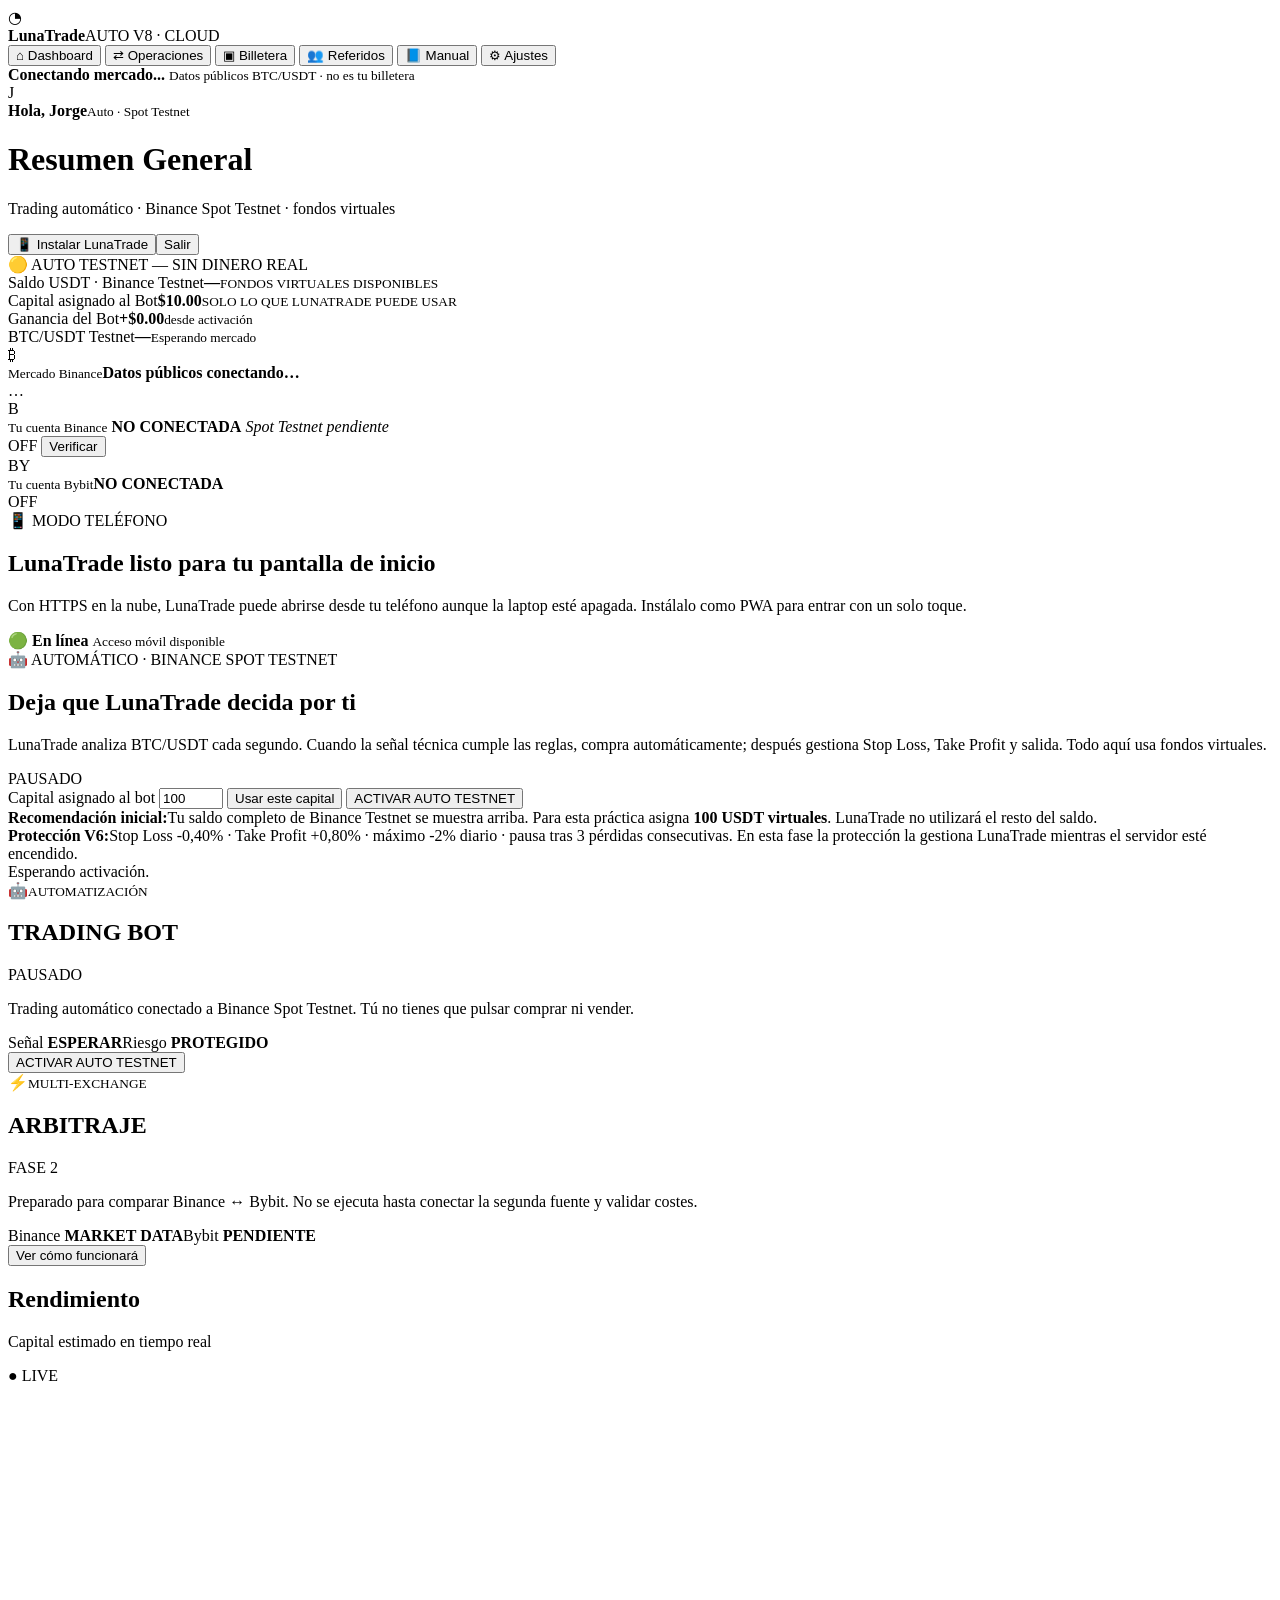
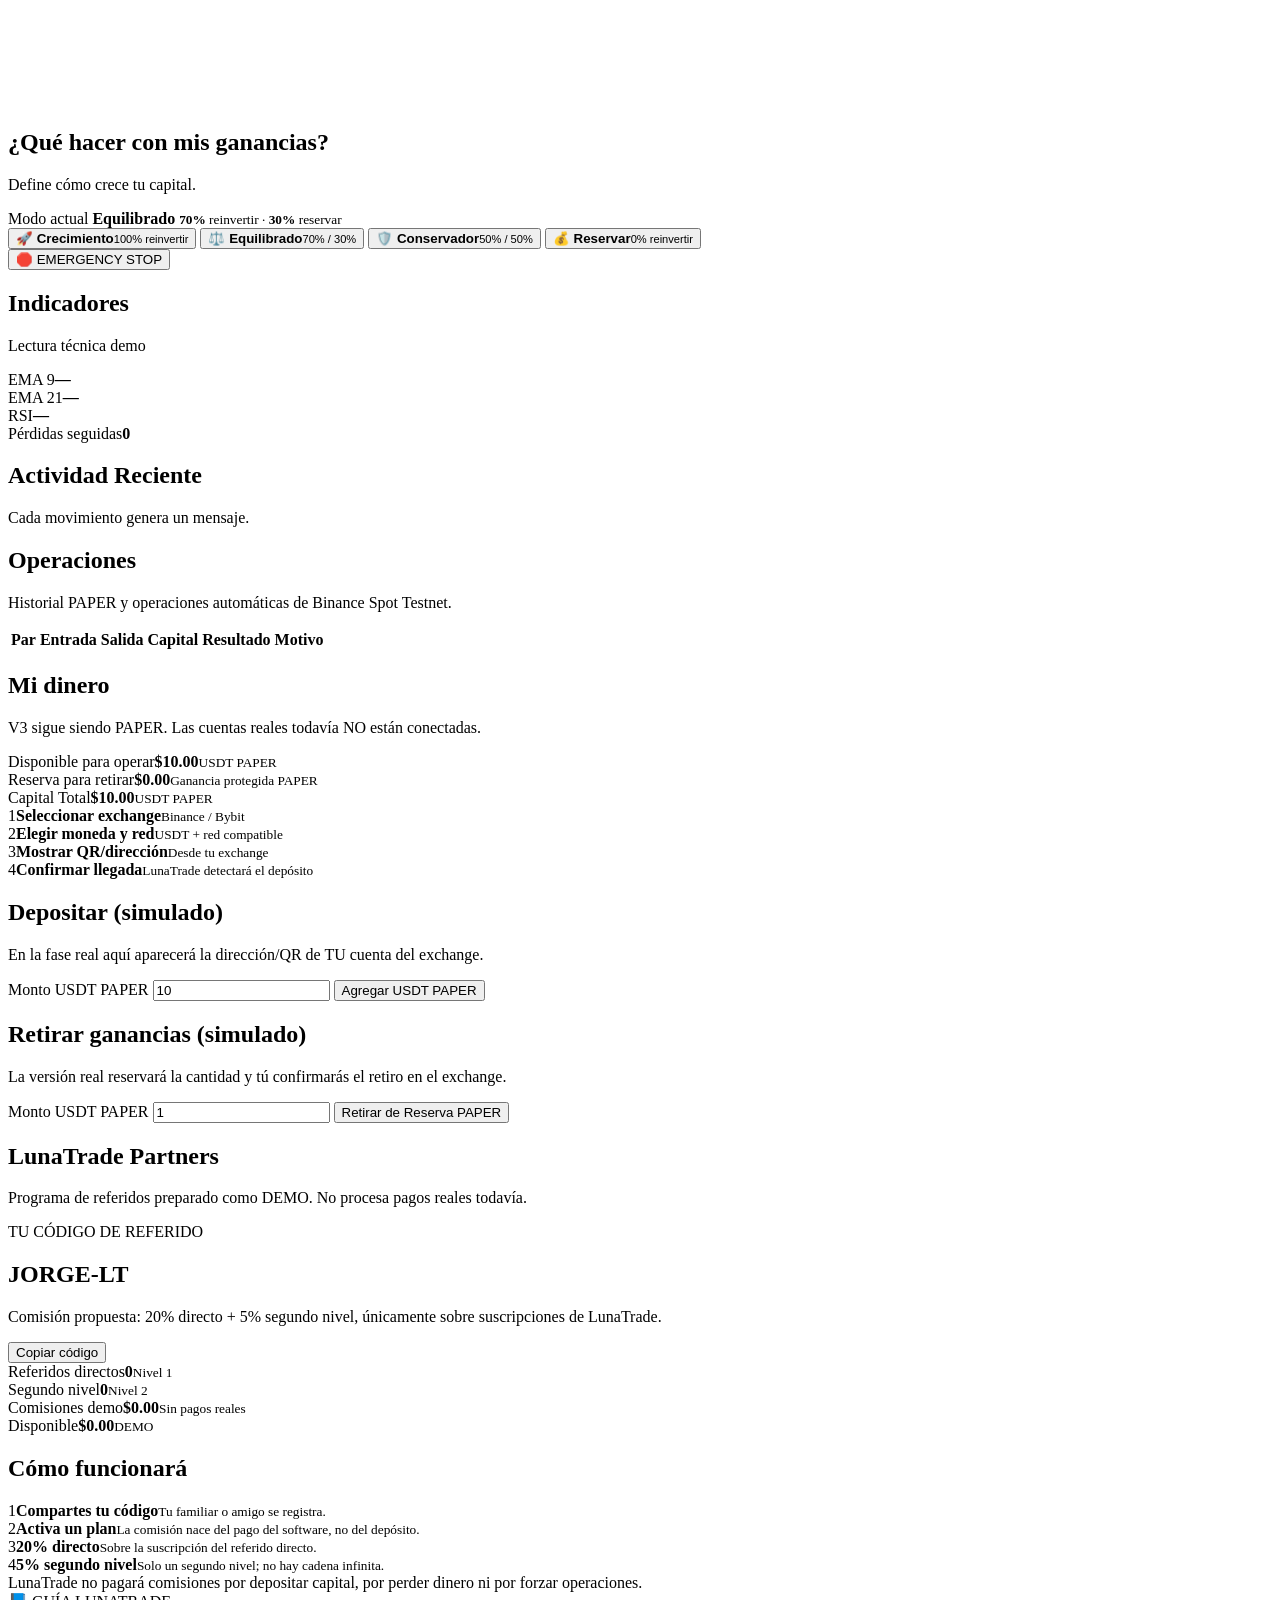
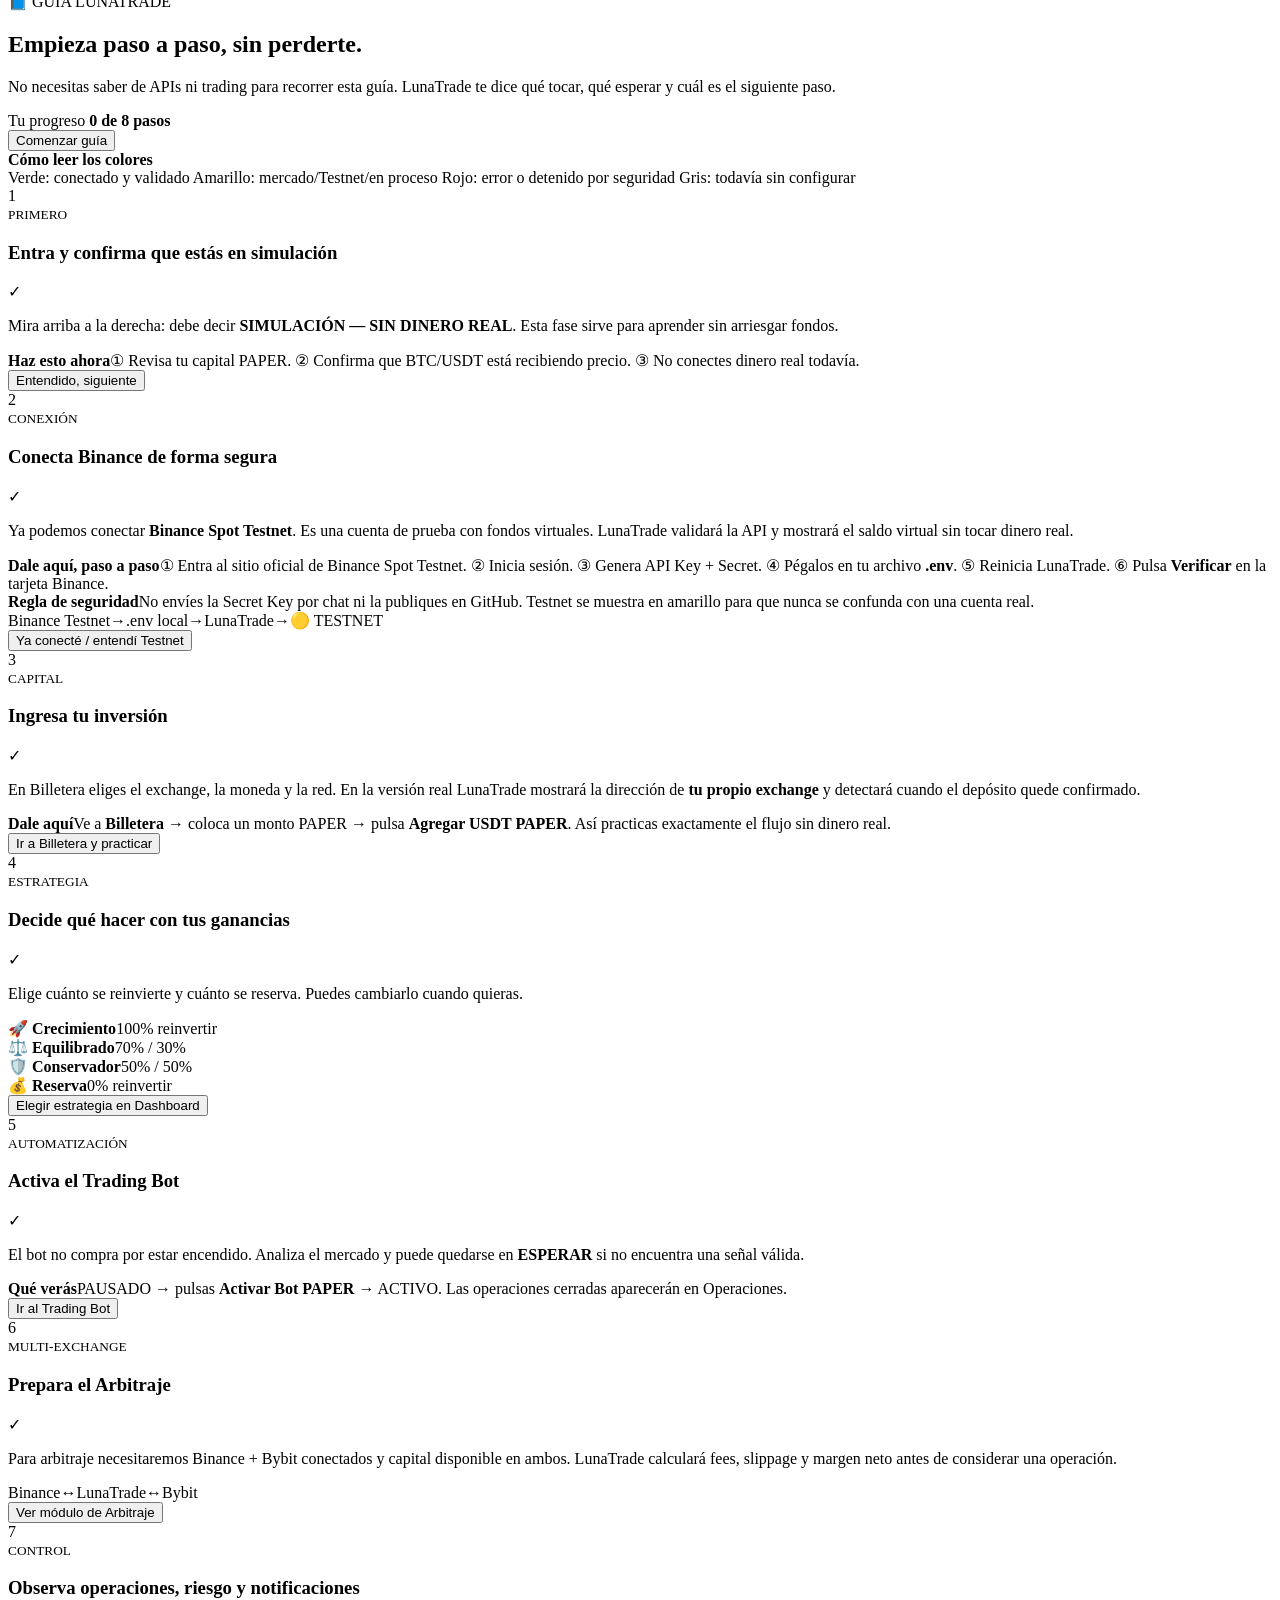
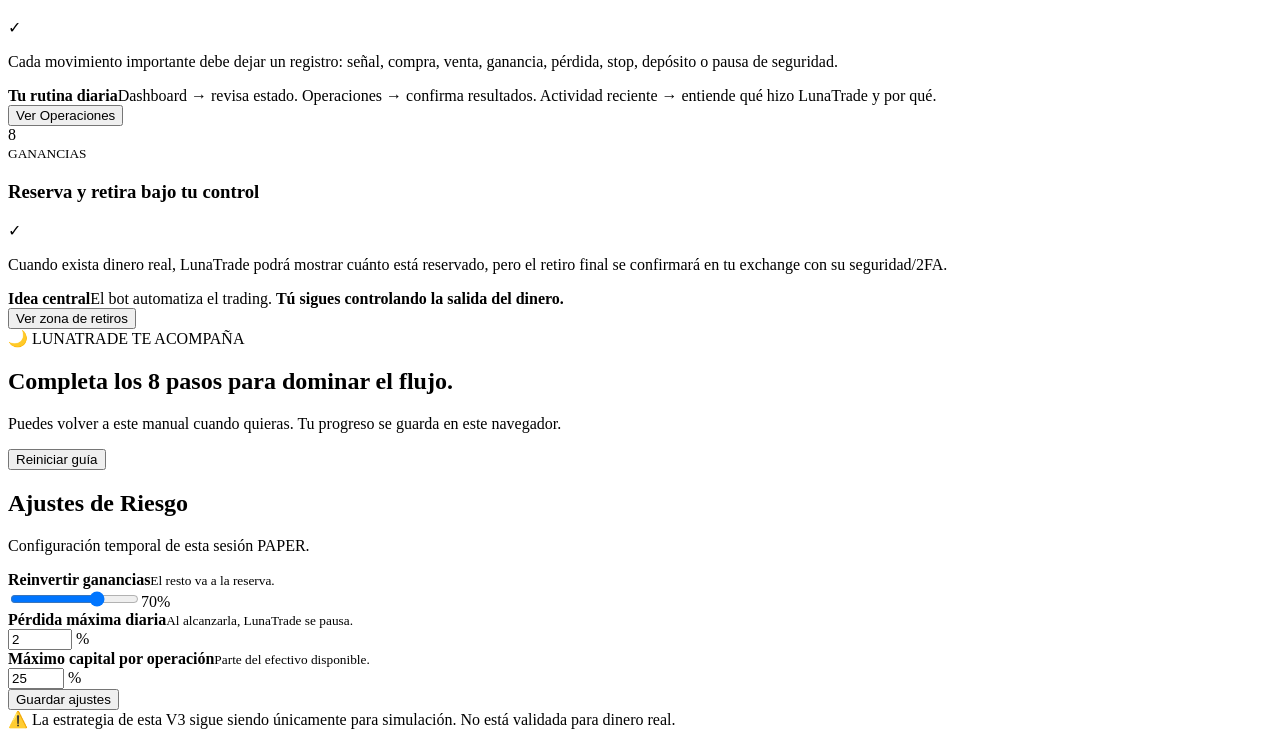
==== app/static/index.html @ a1a9998f "LunaTrade V8 Cloud Testnet" ====
<!DOCTYPE html>
<html lang="es">
<head>
  <meta charset="UTF-8" />
  <meta name="viewport" content="width=device-width, initial-scale=1.0" />
  <title>LunaTrade V8 — Cloud Auto Testnet</title>
  <meta name="theme-color" content="#0b1020" />
  <meta name="apple-mobile-web-app-capable" content="yes" />
  <meta name="apple-mobile-web-app-status-bar-style" content="black-translucent" />
  <meta name="apple-mobile-web-app-title" content="LunaTrade" />
  <link rel="manifest" href="/manifest.webmanifest" />
  <link rel="apple-touch-icon" href="/static/icons/icon-192.png" />
  <link rel="icon" type="image/png" sizes="192x192" href="/static/icons/icon-192.png" />
  <link rel="stylesheet" href="/static/styles.css?v=8.0" />
</head>
<body>
  <div class="login-overlay" id="loginOverlay" hidden>
    <div class="login-card">
      <div class="login-moon">◔</div>
      <h1>LunaTrade</h1>
      <p>Acceso privado al panel de Testnet.</p>
      <form id="loginForm">
        <label>Contraseña
          <input id="loginPassword" type="password" autocomplete="current-password" placeholder="Tu contraseña LunaTrade" required />
        </label>
        <button class="primary-btn" type="submit">Entrar</button>
      </form>
      <small id="loginMessage">Tus claves de Binance nunca se guardan en el teléfono.</small>
    </div>
  </div>
  <div class="app-shell" id="appShell">
    <aside class="sidebar">
      <div class="brand">
        <div class="moon">◔</div>
        <div><strong>LunaTrade</strong><span>AUTO V8 · CLOUD</span></div>
      </div>

      <nav>
        <button class="nav-item active" data-section="dashboard">⌂ <span>Dashboard</span></button>
        <button class="nav-item" data-section="operations">⇄ <span>Operaciones</span></button>
        <button class="nav-item" data-section="wallet">▣ <span>Billetera</span></button>
        <button class="nav-item" data-section="partners">👥 <span>Referidos</span></button>
        <button class="nav-item" data-section="manual">📘 <span>Manual</span></button>
        <button class="nav-item" data-section="settings">⚙ <span>Ajustes</span></button>
      </nav>

      <div class="status-card market-data-card">
        <div class="status-dot" id="marketDot"></div>
        <div>
          <b id="marketStatus">Conectando mercado...</b>
          <small>Datos públicos BTC/USDT · no es tu billetera</small>
        </div>
      </div>

      <div class="user-box">
        <div class="avatar">J</div>
        <div><b>Hola, Jorge</b><small>Auto · Spot Testnet</small></div>
      </div>
    </aside>

    <main class="main-content">
      <header class="topbar">
        <div>
          <h1>Resumen General</h1>
          <p>Trading automático · Binance Spot Testnet · fondos virtuales</p>
        </div>
        <div class="topbar-actions">
          <button class="install-app-btn" id="installAppBtn" type="button">📱 Instalar LunaTrade</button><button class="logout-btn" id="logoutBtn" type="button">Salir</button>
          <div class="mode-pill">🟡 AUTO TESTNET — SIN DINERO REAL</div>
        </div>
      </header>

      <section id="dashboard" class="section active-section">
        <div class="cards four">
          <article class="metric-card blue"><span>Saldo USDT · Binance Testnet</span><strong id="totalTestnetCapital">—</strong><small>FONDOS VIRTUALES DISPONIBLES</small></article>
          <article class="metric-card"><span>Capital asignado al Bot</span><strong id="equity">$10.00</strong><small>SOLO LO QUE LUNATRADE PUEDE USAR</small></article>
          <article class="metric-card green"><span>Ganancia del Bot</span><strong id="profit">+$0.00</strong><small id="profitPct">desde activación</small></article>
          <article class="metric-card"><span>BTC/USDT Testnet</span><strong id="btcPrice">—</strong><small id="signal">Esperando mercado</small></article>
        </div>

        <div class="connection-strip">
          <article class="exchange-connection public-feed">
            <div class="exchange-logo">₿</div>
            <div><small>Mercado Binance</small><b id="marketFeedLabel">Datos públicos conectando…</b></div>
            <span class="connection-badge" id="marketFeedBadge">…</span>
          </article>
          <article class="exchange-connection disconnected" id="binanceTestnetCard">
            <div class="exchange-logo">B</div>
            <div>
              <small>Tu cuenta Binance</small>
              <b id="binanceTestnetLabel">NO CONECTADA</b>
              <em id="binanceTestnetBalance">Spot Testnet pendiente</em>
            </div>
            <div class="exchange-actions">
              <span class="connection-badge off" id="binanceTestnetBadge">OFF</span>
              <button class="mini-connect-btn" id="checkBinanceTestnet">Verificar</button>
            </div>
          </article>
          <article class="exchange-connection disconnected">
            <div class="exchange-logo">BY</div>
            <div><small>Tu cuenta Bybit</small><b>NO CONECTADA</b></div>
            <span class="connection-badge off">OFF</span>
          </article>
        </div>

        <article class="panel mobile-ready-panel" id="mobileReadyPanel">
          <div class="mobile-ready-copy">
            <span class="eyebrow">📱 MODO TELÉFONO</span>
            <h2>LunaTrade listo para tu pantalla de inicio</h2>
            <p>Con HTTPS en la nube, LunaTrade puede abrirse desde tu teléfono aunque la laptop esté apagada. Instálalo como PWA para entrar con un solo toque.</p>
          </div>
          <div class="mobile-ready-status">
            <b id="networkStatus">🟢 En línea</b>
            <small id="installStatus">Acceso móvil disponible</small>
          </div>
        </article>

        <article class="panel testnet-test-panel">
          <div class="panel-head">
            <div>
              <span class="eyebrow">🤖 AUTOMÁTICO · BINANCE SPOT TESTNET</span>
              <h2>Deja que LunaTrade decida por ti</h2>
              <p>LunaTrade analiza BTC/USDT cada segundo. Cuando la señal técnica cumple las reglas, compra automáticamente; después gestiona Stop Loss, Take Profit y salida. Todo aquí usa fondos virtuales.</p>
            </div>
            <span class="connection-badge testnet" id="autoTestnetBadge">PAUSADO</span>
          </div>
          <div class="testnet-trade-row">
            <label>Capital asignado al bot
              <input id="testnetAssignedCapital" type="number" min="5" max="1000" step="1" value="100" />
            </label>
            <button class="secondary-btn" id="saveTestnetCapital">Usar este capital</button>
            <button class="primary-btn" id="toggleTestnetAuto">ACTIVAR AUTO TESTNET</button>
          </div>
          <div class="guided-box success"><b>Recomendación inicial:</b><span>Tu saldo completo de Binance Testnet se muestra arriba. Para esta práctica asigna <b>100 USDT virtuales</b>. LunaTrade no utilizará el resto del saldo.</span></div>
          <div class="guided-box warning"><b>Protección V6:</b><span>Stop Loss -0,40% · Take Profit +0,80% · máximo -2% diario · pausa tras 3 pérdidas consecutivas. En esta fase la protección la gestiona LunaTrade mientras el servidor esté encendido.</span></div>
          <div id="testnetAutoResult" class="testnet-result">Esperando activación.</div>
        </article>

        <div class="bot-command-grid">
          <article class="command-card trading-card">
            <div class="command-top">
              <div><span class="giant-icon">🤖</span><small>AUTOMATIZACIÓN</small><h2>TRADING BOT</h2></div>
              <span class="big-status" id="tradeBotStatus">PAUSADO</span>
            </div>
            <p>Trading automático conectado a Binance Spot Testnet. Tú no tienes que pulsar comprar ni vender.</p>
            <div class="command-stats"><span>Señal <b id="commandSignal">ESPERAR</b></span><span>Riesgo <b>PROTEGIDO</b></span></div>
            <button class="primary-btn large-action" id="toggleBot">ACTIVAR AUTO TESTNET</button>
          </article>

          <article class="command-card arbitrage-card">
            <div class="command-top">
              <div><span class="giant-icon">⚡</span><small>MULTI-EXCHANGE</small><h2>ARBITRAJE</h2></div>
              <span class="big-status amber">FASE 2</span>
            </div>
            <p>Preparado para comparar Binance ↔ Bybit. No se ejecuta hasta conectar la segunda fuente y validar costes.</p>
            <div class="command-stats"><span>Binance <b>MARKET DATA</b></span><span>Bybit <b class="muted-value">PENDIENTE</b></span></div>
            <button class="secondary-btn large-action" id="arbitragePreview">Ver cómo funcionará</button>
          </article>
        </div>

        <div class="grid-main">
          <article class="panel chart-panel">
            <div class="panel-head"><div><h2>Rendimiento</h2><p>Capital estimado en tiempo real</p></div><span class="live-badge">● LIVE</span></div>
            <canvas id="equityChart" width="900" height="320"></canvas>
          </article>

          <article class="panel investment-panel">
            <div class="panel-head"><div><h2>¿Qué hacer con mis ganancias?</h2><p>Define cómo crece tu capital.</p></div></div>
            <div class="strategy-current">
              <span>Modo actual</span>
              <strong id="strategyName">Equilibrado</strong>
              <small><b id="reinvestQuick">70%</b> reinvertir · <b id="reserveQuick">30%</b> reservar</small>
            </div>
            <div class="strategy-options">
              <button class="strategy-btn" data-reinvest="100"><b>🚀 Crecimiento</b><small>100% reinvertir</small></button>
              <button class="strategy-btn active" data-reinvest="70"><b>⚖️ Equilibrado</b><small>70% / 30%</small></button>
              <button class="strategy-btn" data-reinvest="50"><b>🛡️ Conservador</b><small>50% / 50%</small></button>
              <button class="strategy-btn" data-reinvest="0"><b>💰 Reservar</b><small>0% reinvertir</small></button>
            </div>
            <button class="danger-btn" id="emergencyBtn">🛑 EMERGENCY STOP</button>
          </article>
        </div>

        <div class="grid-lower">
          <article class="panel">
            <div class="panel-head"><div><h2>Indicadores</h2><p>Lectura técnica demo</p></div></div>
            <div class="indicator-grid">
              <div><span>EMA 9</span><b id="emaFast">—</b></div>
              <div><span>EMA 21</span><b id="emaSlow">—</b></div>
              <div><span>RSI</span><b id="rsi">—</b></div>
              <div><span>Pérdidas seguidas</span><b id="lossStreak">0</b></div>
            </div>
          </article>

          <article class="panel">
            <div class="panel-head"><div><h2>Actividad Reciente</h2><p>Cada movimiento genera un mensaje.</p></div></div>
            <div id="eventList" class="event-list"></div>
          </article>
        </div>
      </section>

      <section id="operations" class="section">
        <div class="section-title"><h2>Operaciones</h2><p>Historial PAPER y operaciones automáticas de Binance Spot Testnet.</p></div>
        <article class="panel table-panel">
          <table>
            <thead><tr><th>Par</th><th>Entrada</th><th>Salida</th><th>Capital</th><th>Resultado</th><th>Motivo</th></tr></thead>
            <tbody id="tradeRows"></tbody>
          </table>
        </article>
      </section>

      <section id="wallet" class="section">
        <div class="section-title"><h2>Mi dinero</h2><p>V3 sigue siendo PAPER. Las cuentas reales todavía NO están conectadas.</p></div>
        <div class="cards three">
          <article class="metric-card"><span>Disponible para operar</span><strong id="cash">$10.00</strong><small>USDT PAPER</small></article>
          <article class="metric-card blue"><span>Reserva para retirar</span><strong id="walletReserve">$0.00</strong><small>Ganancia protegida PAPER</small></article>
          <article class="metric-card"><span>Capital Total</span><strong id="walletEquity">$10.00</strong><small>USDT PAPER</small></article>
        </div>

        <div class="wallet-flow panel">
          <div class="flow-step active"><span>1</span><b>Seleccionar exchange</b><small>Binance / Bybit</small></div>
          <div class="flow-line"></div><div class="flow-step"><span>2</span><b>Elegir moneda y red</b><small>USDT + red compatible</small></div>
          <div class="flow-line"></div><div class="flow-step"><span>3</span><b>Mostrar QR/dirección</b><small>Desde tu exchange</small></div>
          <div class="flow-line"></div><div class="flow-step"><span>4</span><b>Confirmar llegada</b><small>LunaTrade detectará el depósito</small></div>
        </div>

        <div class="grid-lower">
          <article class="panel form-panel">
            <h2>Depositar (simulado)</h2>
            <p>En la fase real aquí aparecerá la dirección/QR de TU cuenta del exchange.</p>
            <label>Monto USDT PAPER</label>
            <input id="depositAmount" type="number" min="0.01" step="0.01" value="10" />
            <button class="primary-btn" id="depositBtn">Agregar USDT PAPER</button>
          </article>
          <article class="panel form-panel">
            <h2>Retirar ganancias (simulado)</h2>
            <p>La versión real reservará la cantidad y tú confirmarás el retiro en el exchange.</p>
            <label>Monto USDT PAPER</label>
            <input id="withdrawAmount" type="number" min="0.01" step="0.01" value="1" />
            <button class="secondary-btn" id="withdrawBtn">Retirar de Reserva PAPER</button>
          </article>
        </div>
      </section>

      <section id="partners" class="section">
        <div class="section-title"><h2>LunaTrade Partners</h2><p>Programa de referidos preparado como DEMO. No procesa pagos reales todavía.</p></div>
        <div class="partner-hero panel">
          <div><span class="eyebrow">TU CÓDIGO DE REFERIDO</span><h2>JORGE-LT</h2><p>Comisión propuesta: 20% directo + 5% segundo nivel, únicamente sobre suscripciones de LunaTrade.</p></div>
          <button class="primary-btn" id="copyReferral">Copiar código</button>
        </div>
        <div class="cards four partner-metrics">
          <article class="metric-card"><span>Referidos directos</span><strong>0</strong><small>Nivel 1</small></article>
          <article class="metric-card"><span>Segundo nivel</span><strong>0</strong><small>Nivel 2</small></article>
          <article class="metric-card green"><span>Comisiones demo</span><strong>$0.00</strong><small>Sin pagos reales</small></article>
          <article class="metric-card blue"><span>Disponible</span><strong>$0.00</strong><small>DEMO</small></article>
        </div>
        <article class="panel referral-rules">
          <h2>Cómo funcionará</h2>
          <div class="rule-grid">
            <div><span>1</span><b>Compartes tu código</b><small>Tu familiar o amigo se registra.</small></div>
            <div><span>2</span><b>Activa un plan</b><small>La comisión nace del pago del software, no del depósito.</small></div>
            <div><span>3</span><b>20% directo</b><small>Sobre la suscripción del referido directo.</small></div>
            <div><span>4</span><b>5% segundo nivel</b><small>Solo un segundo nivel; no hay cadena infinita.</small></div>
          </div>
          <div class="safety-note">LunaTrade no pagará comisiones por depositar capital, por perder dinero ni por forzar operaciones.</div>
        </article>
      </section>


      <section id="manual" class="section">
        <div class="manual-hero panel">
          <div>
            <span class="eyebrow">📘 GUÍA LUNATRADE</span>
            <h2>Empieza paso a paso, sin perderte.</h2>
            <p>No necesitas saber de APIs ni trading para recorrer esta guía. LunaTrade te dice qué tocar, qué esperar y cuál es el siguiente paso.</p>
          </div>
          <div class="manual-progress-card">
            <span>Tu progreso</span>
            <strong id="manualProgressText">0 de 8 pasos</strong>
            <div class="progress-track"><div id="manualProgressBar" class="progress-fill"></div></div>
            <button class="primary-btn" id="startManual">Comenzar guía</button>
          </div>
        </div>

        <div class="status-legend panel">
          <b>Cómo leer los colores</b>
          <div class="legend-items">
            <span><i class="legend-dot green"></i> Verde: conectado y validado</span>
            <span><i class="legend-dot amber"></i> Amarillo: mercado/Testnet/en proceso</span>
            <span><i class="legend-dot red"></i> Rojo: error o detenido por seguridad</span>
            <span><i class="legend-dot gray"></i> Gris: todavía sin configurar</span>
          </div>
        </div>

        <div class="manual-steps">
          <article class="manual-step" data-manual-step="1">
            <div class="step-number">1</div>
            <div class="step-body">
              <div class="step-head"><div><small>PRIMERO</small><h3>Entra y confirma que estás en simulación</h3></div><span class="step-check">✓</span></div>
              <p>Mira arriba a la derecha: debe decir <b>SIMULACIÓN — SIN DINERO REAL</b>. Esta fase sirve para aprender sin arriesgar fondos.</p>
              <div class="guided-box"><b>Haz esto ahora</b><span>① Revisa tu capital PAPER. ② Confirma que BTC/USDT está recibiendo precio. ③ No conectes dinero real todavía.</span></div>
              <button class="manual-done secondary-btn" data-complete="1">Entendido, siguiente</button>
            </div>
          </article>

          <article class="manual-step" data-manual-step="2">
            <div class="step-number">2</div>
            <div class="step-body">
              <div class="step-head"><div><small>CONEXIÓN</small><h3>Conecta Binance de forma segura</h3></div><span class="step-check">✓</span></div>
              <p>Ya podemos conectar <b>Binance Spot Testnet</b>. Es una cuenta de prueba con fondos virtuales. LunaTrade validará la API y mostrará el saldo virtual sin tocar dinero real.</p>
              <div class="guided-box"><b>Dale aquí, paso a paso</b><span>① Entra al sitio oficial de Binance Spot Testnet. ② Inicia sesión. ③ Genera API Key + Secret. ④ Pégalos en tu archivo <b>.env</b>. ⑤ Reinicia LunaTrade. ⑥ Pulsa <b>Verificar</b> en la tarjeta Binance.</span></div>
              <div class="guided-box warning"><b>Regla de seguridad</b><span>No envíes la Secret Key por chat ni la publiques en GitHub. Testnet se muestra en amarillo para que nunca se confunda con una cuenta real.</span></div>
              <div class="mini-flow"><span>Binance Testnet</span><b>→</b><span>.env local</span><b>→</b><span>LunaTrade</span><b>→</b><span>🟡 TESTNET</span></div>
              <button class="manual-done secondary-btn" data-complete="2">Ya conecté / entendí Testnet</button>
            </div>
          </article>

          <article class="manual-step" data-manual-step="3">
            <div class="step-number">3</div>
            <div class="step-body">
              <div class="step-head"><div><small>CAPITAL</small><h3>Ingresa tu inversión</h3></div><span class="step-check">✓</span></div>
              <p>En Billetera eliges el exchange, la moneda y la red. En la versión real LunaTrade mostrará la dirección de <b>tu propio exchange</b> y detectará cuando el depósito quede confirmado.</p>
              <div class="guided-box"><b>Dale aquí</b><span>Ve a <b>Billetera</b> → coloca un monto PAPER → pulsa <b>Agregar USDT PAPER</b>. Así practicas exactamente el flujo sin dinero real.</span></div>
              <button class="manual-go primary-btn" data-go-section="wallet" data-complete="3">Ir a Billetera y practicar</button>
            </div>
          </article>

          <article class="manual-step" data-manual-step="4">
            <div class="step-number">4</div>
            <div class="step-body">
              <div class="step-head"><div><small>ESTRATEGIA</small><h3>Decide qué hacer con tus ganancias</h3></div><span class="step-check">✓</span></div>
              <p>Elige cuánto se reinvierte y cuánto se reserva. Puedes cambiarlo cuando quieras.</p>
              <div class="manual-choice-grid">
                <div><b>🚀 Crecimiento</b><span>100% reinvertir</span></div>
                <div><b>⚖️ Equilibrado</b><span>70% / 30%</span></div>
                <div><b>🛡️ Conservador</b><span>50% / 50%</span></div>
                <div><b>💰 Reserva</b><span>0% reinvertir</span></div>
              </div>
              <button class="manual-go primary-btn" data-go-section="dashboard" data-complete="4">Elegir estrategia en Dashboard</button>
            </div>
          </article>

          <article class="manual-step" data-manual-step="5">
            <div class="step-number">5</div>
            <div class="step-body">
              <div class="step-head"><div><small>AUTOMATIZACIÓN</small><h3>Activa el Trading Bot</h3></div><span class="step-check">✓</span></div>
              <p>El bot no compra por estar encendido. Analiza el mercado y puede quedarse en <b>ESPERAR</b> si no encuentra una señal válida.</p>
              <div class="guided-box success"><b>Qué verás</b><span>PAUSADO → pulsas <b>Activar Bot PAPER</b> → ACTIVO. Las operaciones cerradas aparecerán en Operaciones.</span></div>
              <button class="manual-go primary-btn" data-go-section="dashboard" data-complete="5">Ir al Trading Bot</button>
            </div>
          </article>

          <article class="manual-step" data-manual-step="6">
            <div class="step-number">6</div>
            <div class="step-body">
              <div class="step-head"><div><small>MULTI-EXCHANGE</small><h3>Prepara el Arbitraje</h3></div><span class="step-check">✓</span></div>
              <p>Para arbitraje necesitaremos Binance + Bybit conectados y capital disponible en ambos. LunaTrade calculará fees, slippage y margen neto antes de considerar una operación.</p>
              <div class="mini-flow"><span>Binance</span><b>↔</b><span>LunaTrade</span><b>↔</b><span>Bybit</span></div>
              <button class="manual-go secondary-btn" data-go-section="dashboard" data-complete="6">Ver módulo de Arbitraje</button>
            </div>
          </article>

          <article class="manual-step" data-manual-step="7">
            <div class="step-number">7</div>
            <div class="step-body">
              <div class="step-head"><div><small>CONTROL</small><h3>Observa operaciones, riesgo y notificaciones</h3></div><span class="step-check">✓</span></div>
              <p>Cada movimiento importante debe dejar un registro: señal, compra, venta, ganancia, pérdida, stop, depósito o pausa de seguridad.</p>
              <div class="guided-box"><b>Tu rutina diaria</b><span>Dashboard → revisa estado. Operaciones → confirma resultados. Actividad reciente → entiende qué hizo LunaTrade y por qué.</span></div>
              <button class="manual-go secondary-btn" data-go-section="operations" data-complete="7">Ver Operaciones</button>
            </div>
          </article>

          <article class="manual-step" data-manual-step="8">
            <div class="step-number">8</div>
            <div class="step-body">
              <div class="step-head"><div><small>GANANCIAS</small><h3>Reserva y retira bajo tu control</h3></div><span class="step-check">✓</span></div>
              <p>Cuando exista dinero real, LunaTrade podrá mostrar cuánto está reservado, pero el retiro final se confirmará en tu exchange con su seguridad/2FA.</p>
              <div class="guided-box success"><b>Idea central</b><span>El bot automatiza el trading. <b>Tú sigues controlando la salida del dinero.</b></span></div>
              <button class="manual-go primary-btn" data-go-section="wallet" data-complete="8">Ver zona de retiros</button>
            </div>
          </article>
        </div>

        <article class="manual-finish panel">
          <div>
            <span class="eyebrow">🌙 LUNATRADE TE ACOMPAÑA</span>
            <h2 id="manualFinishTitle">Completa los 8 pasos para dominar el flujo.</h2>
            <p id="manualFinishText">Puedes volver a este manual cuando quieras. Tu progreso se guarda en este navegador.</p>
          </div>
          <button class="secondary-btn" id="resetManual">Reiniciar guía</button>
        </article>
      </section>

      <section id="settings" class="section">
        <div class="section-title"><h2>Ajustes de Riesgo</h2><p>Configuración temporal de esta sesión PAPER.</p></div>
        <article class="panel settings-panel">
          <div class="setting-row"><div><b>Reinvertir ganancias</b><small>El resto va a la reserva.</small></div><div><input id="reinvestPct" type="range" min="0" max="100" value="70" /><span id="reinvestLabel">70%</span></div></div>
          <div class="setting-row"><div><b>Pérdida máxima diaria</b><small>Al alcanzarla, LunaTrade se pausa.</small></div><div><input id="dailyLossPct" type="number" min="0.1" max="10" step="0.1" value="2" /> %</div></div>
          <div class="setting-row"><div><b>Máximo capital por operación</b><small>Parte del efectivo disponible.</small></div><div><input id="positionPct" type="number" min="1" max="100" step="1" value="25" /> %</div></div>
          <button class="primary-btn" id="saveSettings">Guardar ajustes</button>
          <div class="safety-note">⚠️ La estrategia de esta V3 sigue siendo únicamente para simulación. No está validada para dinero real.</div>
        </article>
      </section>
    </main>
  </div>

  <div id="toast" class="toast"></div>
  <span id="reserve" hidden></span>
  <script src="/static/app.js?v=8.0"></script>
</body>
</html>
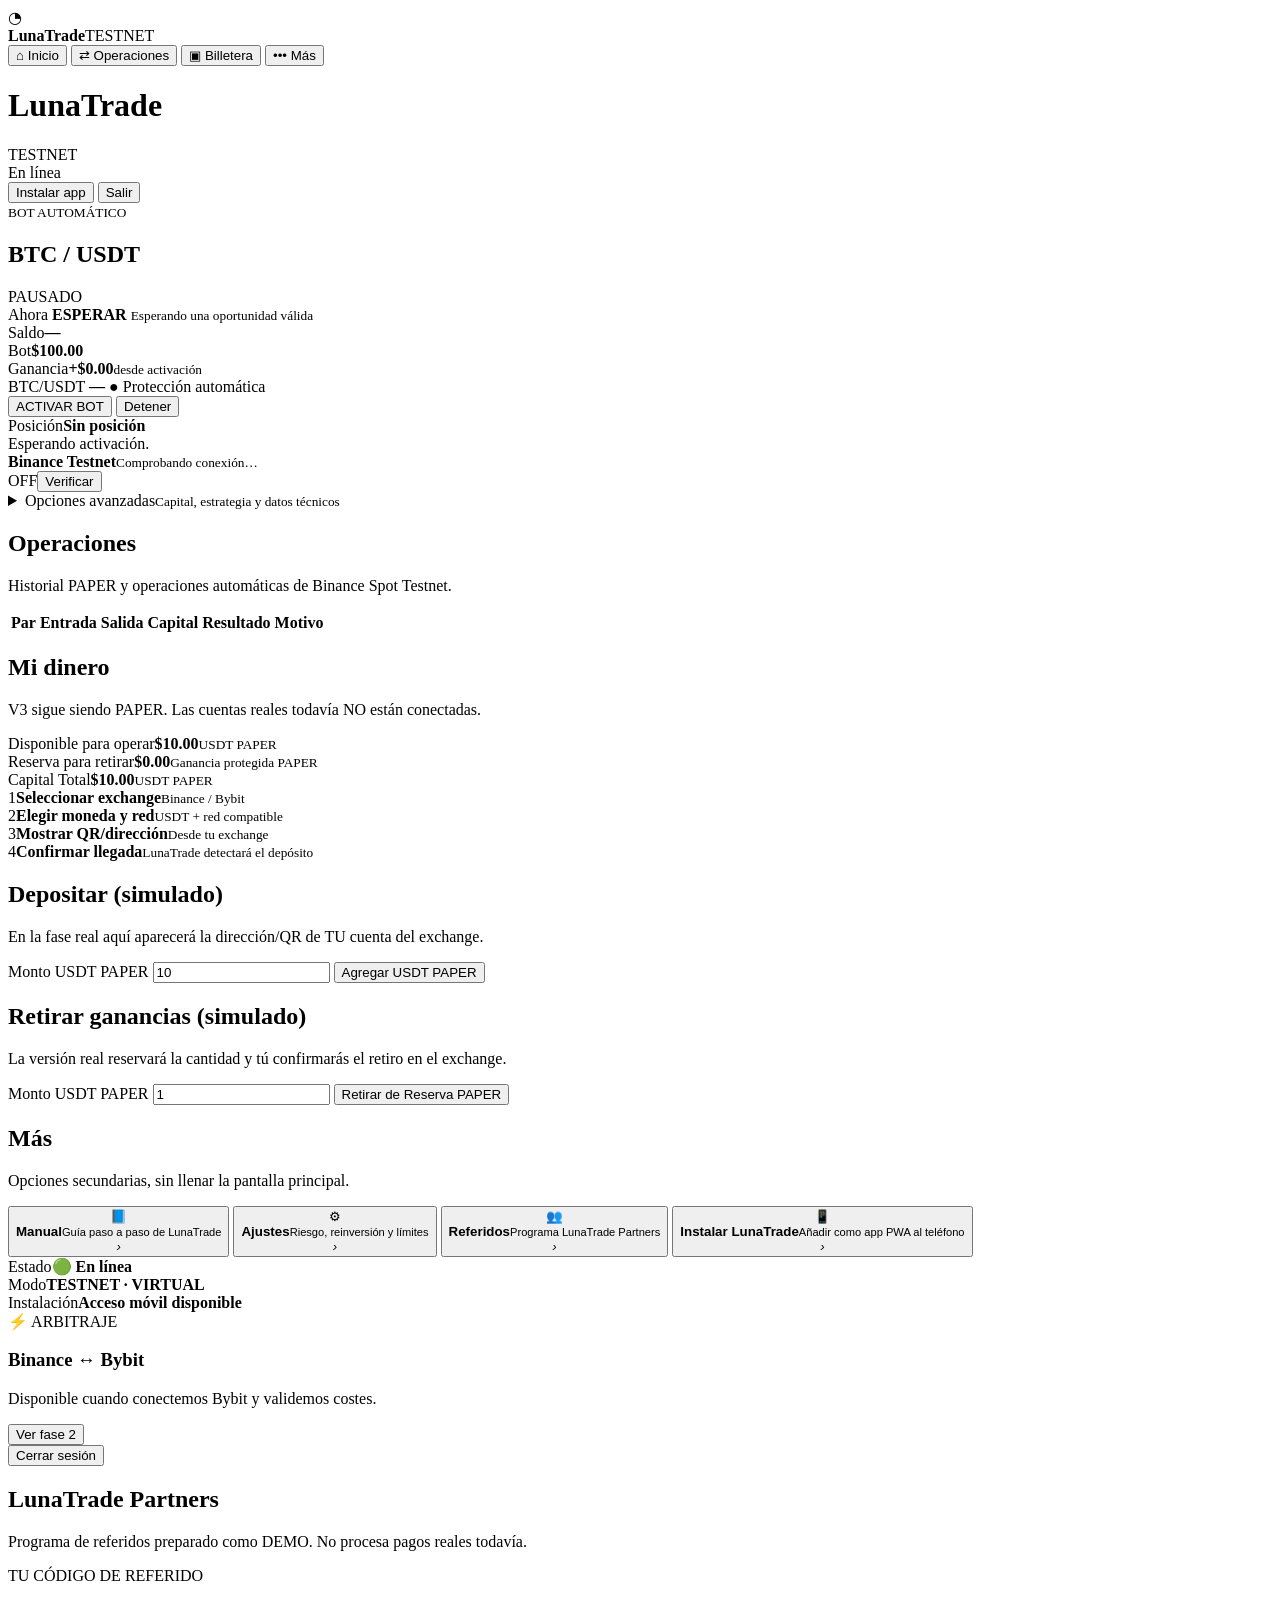
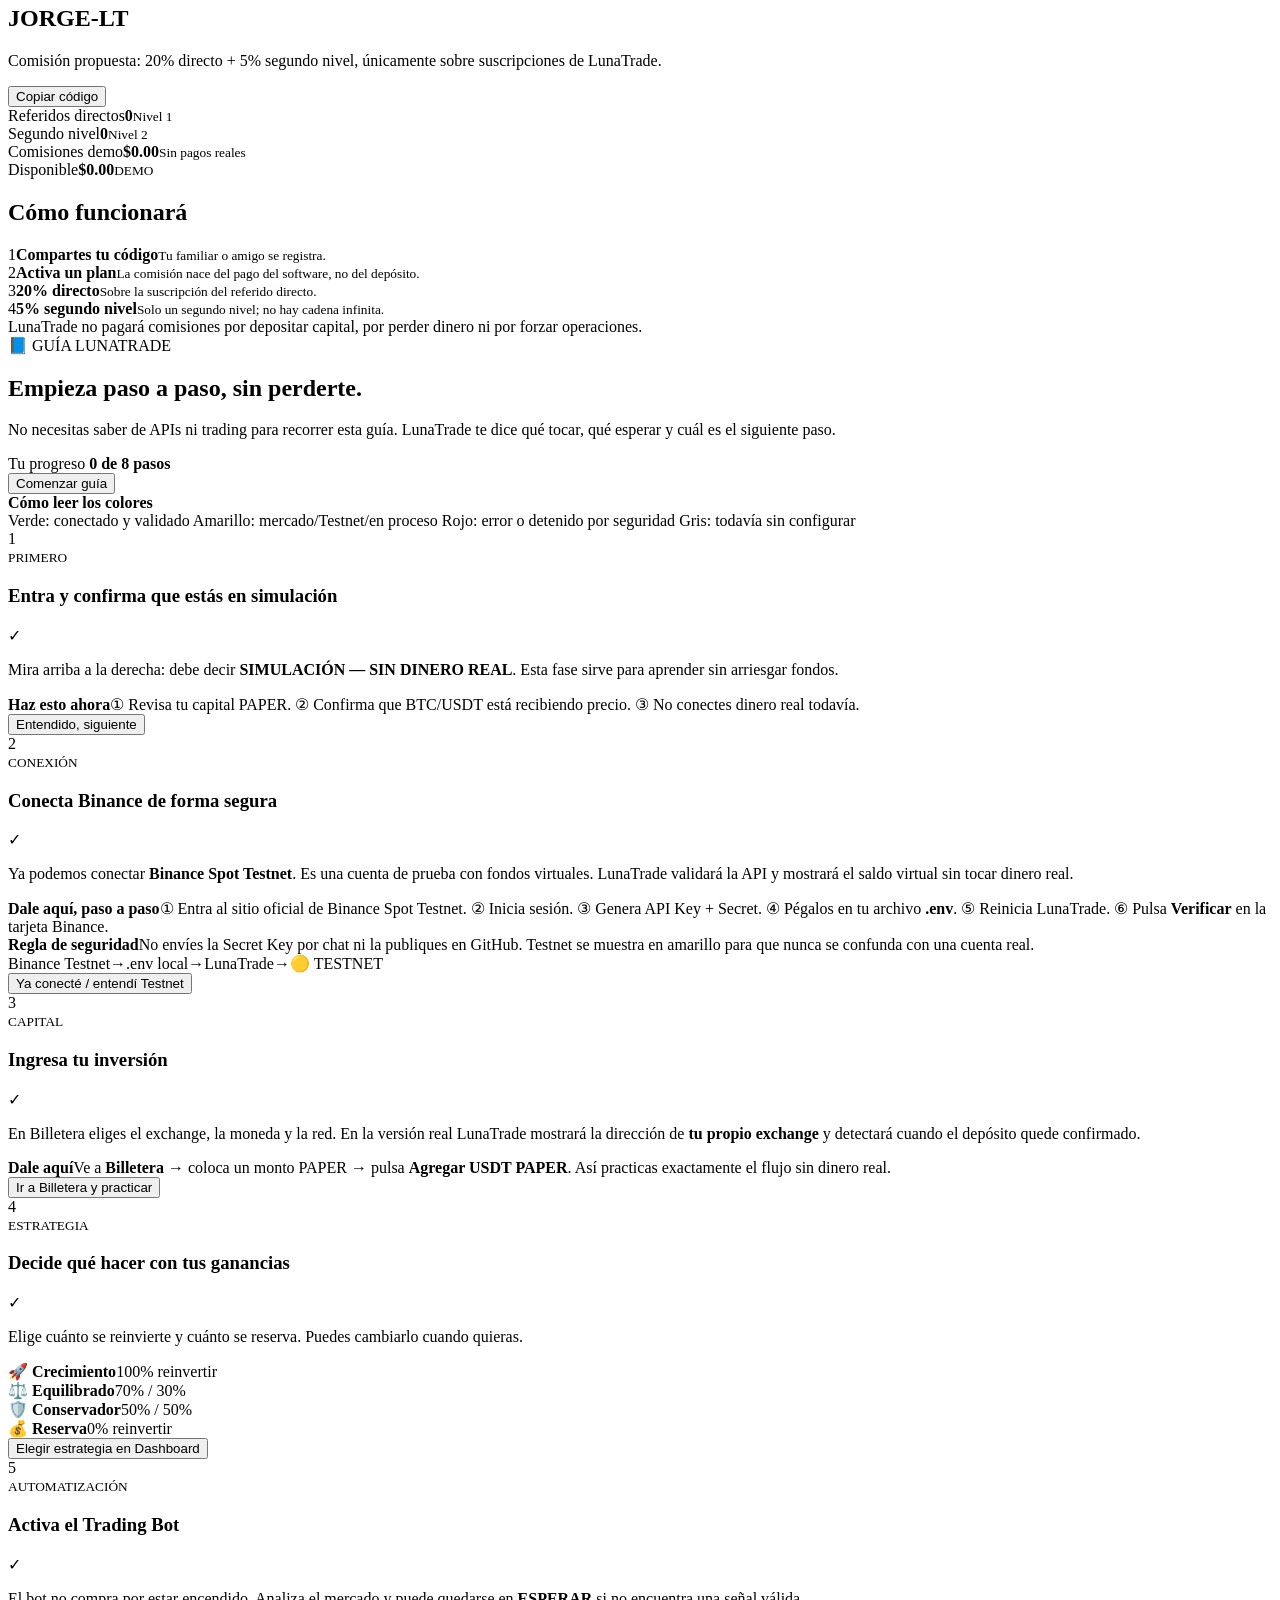
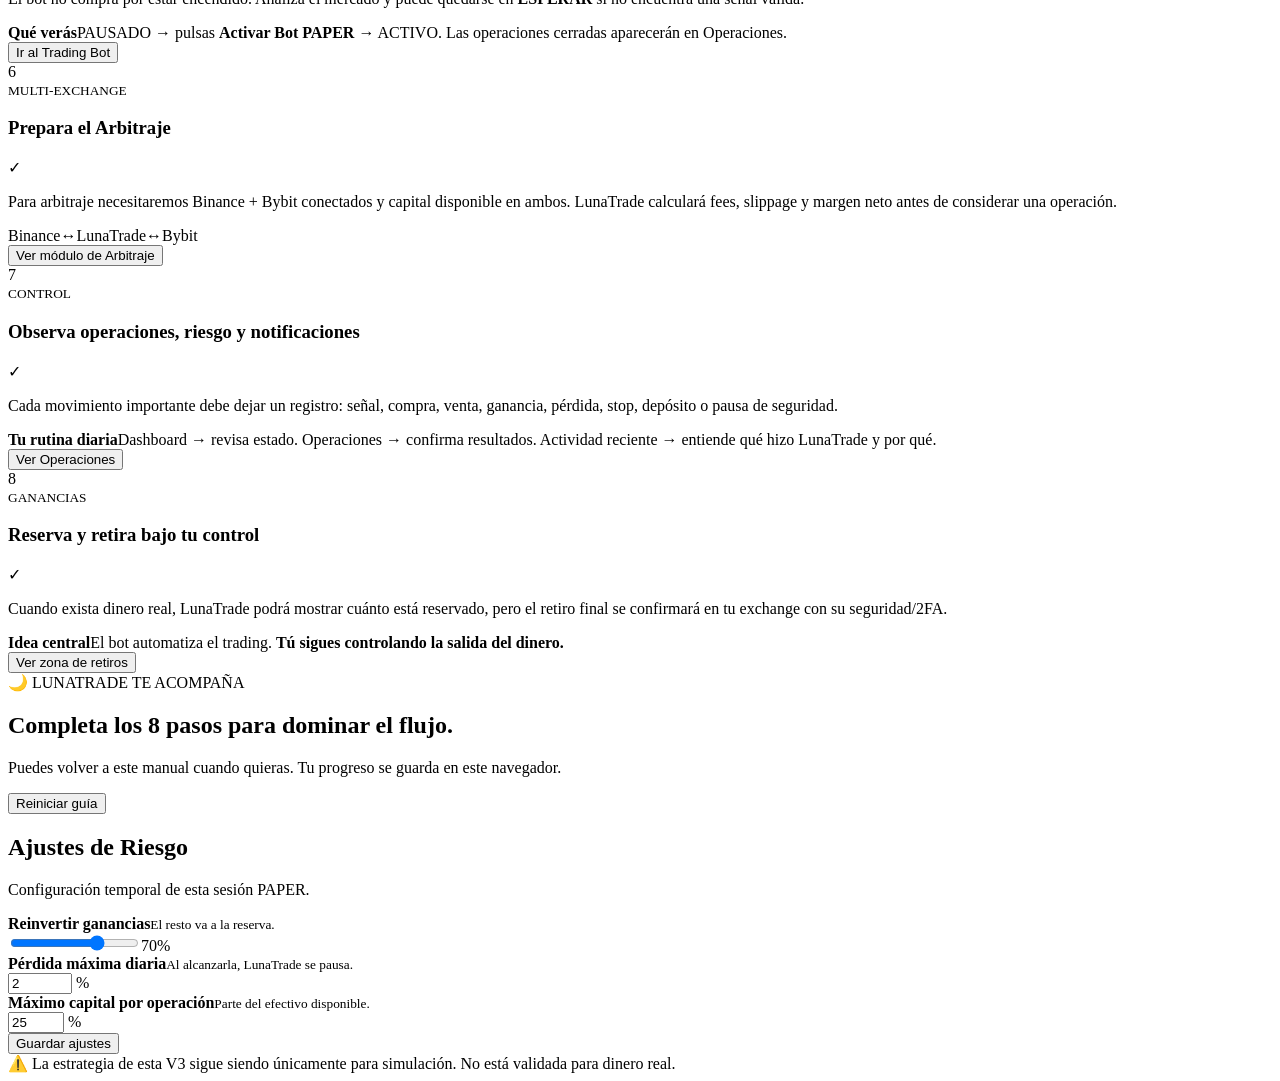
==== commit 24ad993e: "LunaTrade V11 Clean PWA" ====
--- a/app/static/index.html
+++ b/app/static/index.html
@@ -3,15 +3,15 @@
 <head>
   <meta charset="UTF-8" />
   <meta name="viewport" content="width=device-width, initial-scale=1.0" />
-  <title>LunaTrade V8 — Cloud Auto Testnet</title>
-  <meta name="theme-color" content="#0b1020" />
+  <title>LunaTrade V11 — Clean PWA</title>
+  <meta name="theme-color" content="#070b13" />
   <meta name="apple-mobile-web-app-capable" content="yes" />
   <meta name="apple-mobile-web-app-status-bar-style" content="black-translucent" />
   <meta name="apple-mobile-web-app-title" content="LunaTrade" />
   <link rel="manifest" href="/manifest.webmanifest" />
   <link rel="apple-touch-icon" href="/static/icons/icon-192.png" />
   <link rel="icon" type="image/png" sizes="192x192" href="/static/icons/icon-192.png" />
-  <link rel="stylesheet" href="/static/styles.css?v=8.0" />
+  <link rel="stylesheet" href="/static/styles.css?v=11" />
 </head>
 <body>
   <div class="login-overlay" id="loginOverlay" hidden>
@@ -29,174 +29,126 @@
     </div>
   </div>
   <div class="app-shell" id="appShell">
-    <aside class="sidebar">
-      <div class="brand">
+    <aside class="sidebar clean-sidebar">
+      <div class="brand clean-brand">
         <div class="moon">◔</div>
-        <div><strong>LunaTrade</strong><span>AUTO V8 · CLOUD</span></div>
+        <div><strong>LunaTrade</strong><span>TESTNET</span></div>
       </div>
 
-      <nav>
-        <button class="nav-item active" data-section="dashboard">⌂ <span>Dashboard</span></button>
+      <nav class="clean-nav">
+        <button class="nav-item active" data-section="dashboard">⌂ <span>Inicio</span></button>
         <button class="nav-item" data-section="operations">⇄ <span>Operaciones</span></button>
         <button class="nav-item" data-section="wallet">▣ <span>Billetera</span></button>
-        <button class="nav-item" data-section="partners">👥 <span>Referidos</span></button>
-        <button class="nav-item" data-section="manual">📘 <span>Manual</span></button>
-        <button class="nav-item" data-section="settings">⚙ <span>Ajustes</span></button>
+        <button class="nav-item" data-section="more">••• <span>Más</span></button>
       </nav>
-
-      <div class="status-card market-data-card">
-        <div class="status-dot" id="marketDot"></div>
-        <div>
-          <b id="marketStatus">Conectando mercado...</b>
-          <small>Datos públicos BTC/USDT · no es tu billetera</small>
-        </div>
-      </div>
-
-      <div class="user-box">
-        <div class="avatar">J</div>
-        <div><b>Hola, Jorge</b><small>Auto · Spot Testnet</small></div>
-      </div>
     </aside>
 
-    <main class="main-content">
-      <header class="topbar">
-        <div>
-          <h1>Resumen General</h1>
-          <p>Trading automático · Binance Spot Testnet · fondos virtuales</p>
-        </div>
-        <div class="topbar-actions">
-          <button class="install-app-btn" id="installAppBtn" type="button">📱 Instalar LunaTrade</button><button class="logout-btn" id="logoutBtn" type="button">Salir</button>
-          <div class="mode-pill">🟡 AUTO TESTNET — SIN DINERO REAL</div>
-        </div>
+    <main class="main-content clean-main">
+      <header class="topbar clean-topbar">
+        <div class="clean-title"><h1>LunaTrade</h1><span class="mode-pill">TESTNET</span></div>
+        <div class="clean-online"><i></i><span>En línea</span></div>
+        <button class="system-hidden" id="installAppBtn" type="button">Instalar app</button>
+        <button class="system-hidden" id="logoutBtn" type="button">Salir</button>
       </header>
 
       <section id="dashboard" class="section active-section">
-        <div class="cards four">
-          <article class="metric-card blue"><span>Saldo USDT · Binance Testnet</span><strong id="totalTestnetCapital">—</strong><small>FONDOS VIRTUALES DISPONIBLES</small></article>
-          <article class="metric-card"><span>Capital asignado al Bot</span><strong id="equity">$10.00</strong><small>SOLO LO QUE LUNATRADE PUEDE USAR</small></article>
-          <article class="metric-card green"><span>Ganancia del Bot</span><strong id="profit">+$0.00</strong><small id="profitPct">desde activación</small></article>
-          <article class="metric-card"><span>BTC/USDT Testnet</span><strong id="btcPrice">—</strong><small id="signal">Esperando mercado</small></article>
-        </div>
-
-        <div class="connection-strip">
-          <article class="exchange-connection public-feed">
-            <div class="exchange-logo">₿</div>
-            <div><small>Mercado Binance</small><b id="marketFeedLabel">Datos públicos conectando…</b></div>
-            <span class="connection-badge" id="marketFeedBadge">…</span>
-          </article>
-          <article class="exchange-connection disconnected" id="binanceTestnetCard">
-            <div class="exchange-logo">B</div>
+        <article class="clean-bot-card" id="botCard">
+          <div class="clean-bot-head">
             <div>
-              <small>Tu cuenta Binance</small>
-              <b id="binanceTestnetLabel">NO CONECTADA</b>
-              <em id="binanceTestnetBalance">Spot Testnet pendiente</em>
-            </div>
-            <div class="exchange-actions">
-              <span class="connection-badge off" id="binanceTestnetBadge">OFF</span>
-              <button class="mini-connect-btn" id="checkBinanceTestnet">Verificar</button>
-            </div>
-          </article>
-          <article class="exchange-connection disconnected">
-            <div class="exchange-logo">BY</div>
-            <div><small>Tu cuenta Bybit</small><b>NO CONECTADA</b></div>
-            <span class="connection-badge off">OFF</span>
-          </article>
-        </div>
-
-        <article class="panel mobile-ready-panel" id="mobileReadyPanel">
-          <div class="mobile-ready-copy">
-            <span class="eyebrow">📱 MODO TELÉFONO</span>
-            <h2>LunaTrade listo para tu pantalla de inicio</h2>
-            <p>Con HTTPS en la nube, LunaTrade puede abrirse desde tu teléfono aunque la laptop esté apagada. Instálalo como PWA para entrar con un solo toque.</p>
-          </div>
-          <div class="mobile-ready-status">
-            <b id="networkStatus">🟢 En línea</b>
-            <small id="installStatus">Acceso móvil disponible</small>
-          </div>
-        </article>
-
-        <article class="panel testnet-test-panel">
-          <div class="panel-head">
-            <div>
-              <span class="eyebrow">🤖 AUTOMÁTICO · BINANCE SPOT TESTNET</span>
-              <h2>Deja que LunaTrade decida por ti</h2>
-              <p>LunaTrade analiza BTC/USDT cada segundo. Cuando la señal técnica cumple las reglas, compra automáticamente; después gestiona Stop Loss, Take Profit y salida. Todo aquí usa fondos virtuales.</p>
+              <small>BOT AUTOMÁTICO</small>
+              <h2>BTC / USDT</h2>
             </div>
             <span class="connection-badge testnet" id="autoTestnetBadge">PAUSADO</span>
           </div>
-          <div class="testnet-trade-row">
-            <label>Capital asignado al bot
-              <input id="testnetAssignedCapital" type="number" min="5" max="1000" step="1" value="100" />
-            </label>
-            <button class="secondary-btn" id="saveTestnetCapital">Usar este capital</button>
-            <button class="primary-btn" id="toggleTestnetAuto">ACTIVAR AUTO TESTNET</button>
-          </div>
-          <div class="guided-box success"><b>Recomendación inicial:</b><span>Tu saldo completo de Binance Testnet se muestra arriba. Para esta práctica asigna <b>100 USDT virtuales</b>. LunaTrade no utilizará el resto del saldo.</span></div>
-          <div class="guided-box warning"><b>Protección V6:</b><span>Stop Loss -0,40% · Take Profit +0,80% · máximo -2% diario · pausa tras 3 pérdidas consecutivas. En esta fase la protección la gestiona LunaTrade mientras el servidor esté encendido.</span></div>
-          <div id="testnetAutoResult" class="testnet-result">Esperando activación.</div>
-        </article>
-
-        <div class="bot-command-grid">
-          <article class="command-card trading-card">
-            <div class="command-top">
-              <div><span class="giant-icon">🤖</span><small>AUTOMATIZACIÓN</small><h2>TRADING BOT</h2></div>
-              <span class="big-status" id="tradeBotStatus">PAUSADO</span>
-            </div>
-            <p>Trading automático conectado a Binance Spot Testnet. Tú no tienes que pulsar comprar ni vender.</p>
-            <div class="command-stats"><span>Señal <b id="commandSignal">ESPERAR</b></span><span>Riesgo <b>PROTEGIDO</b></span></div>
-            <button class="primary-btn large-action" id="toggleBot">ACTIVAR AUTO TESTNET</button>
-          </article>
-
-          <article class="command-card arbitrage-card">
-            <div class="command-top">
-              <div><span class="giant-icon">⚡</span><small>MULTI-EXCHANGE</small><h2>ARBITRAJE</h2></div>
-              <span class="big-status amber">FASE 2</span>
-            </div>
-            <p>Preparado para comparar Binance ↔ Bybit. No se ejecuta hasta conectar la segunda fuente y validar costes.</p>
-            <div class="command-stats"><span>Binance <b>MARKET DATA</b></span><span>Bybit <b class="muted-value">PENDIENTE</b></span></div>
-            <button class="secondary-btn large-action" id="arbitragePreview">Ver cómo funcionará</button>
-          </article>
-        </div>
-
-        <div class="grid-main">
-          <article class="panel chart-panel">
-            <div class="panel-head"><div><h2>Rendimiento</h2><p>Capital estimado en tiempo real</p></div><span class="live-badge">● LIVE</span></div>
-            <canvas id="equityChart" width="900" height="320"></canvas>
-          </article>
-
-          <article class="panel investment-panel">
-            <div class="panel-head"><div><h2>¿Qué hacer con mis ganancias?</h2><p>Define cómo crece tu capital.</p></div></div>
-            <div class="strategy-current">
-              <span>Modo actual</span>
-              <strong id="strategyName">Equilibrado</strong>
-              <small><b id="reinvestQuick">70%</b> reinvertir · <b id="reserveQuick">30%</b> reservar</small>
-            </div>
-            <div class="strategy-options">
-              <button class="strategy-btn" data-reinvest="100"><b>🚀 Crecimiento</b><small>100% reinvertir</small></button>
-              <button class="strategy-btn active" data-reinvest="70"><b>⚖️ Equilibrado</b><small>70% / 30%</small></button>
-              <button class="strategy-btn" data-reinvest="50"><b>🛡️ Conservador</b><small>50% / 50%</small></button>
-              <button class="strategy-btn" data-reinvest="0"><b>💰 Reservar</b><small>0% reinvertir</small></button>
-            </div>
-            <button class="danger-btn" id="emergencyBtn">🛑 EMERGENCY STOP</button>
-          </article>
-        </div>
-
-        <div class="grid-lower">
-          <article class="panel">
-            <div class="panel-head"><div><h2>Indicadores</h2><p>Lectura técnica demo</p></div></div>
-            <div class="indicator-grid">
-              <div><span>EMA 9</span><b id="emaFast">—</b></div>
-              <div><span>EMA 21</span><b id="emaSlow">—</b></div>
-              <div><span>RSI</span><b id="rsi">—</b></div>
-              <div><span>Pérdidas seguidas</span><b id="lossStreak">0</b></div>
-            </div>
-          </article>
-
-          <article class="panel">
-            <div class="panel-head"><div><h2>Actividad Reciente</h2><p>Cada movimiento genera un mensaje.</p></div></div>
-            <div id="eventList" class="event-list"></div>
-          </article>
-        </div>
+
+          <div class="clean-signal">
+            <span>Ahora</span>
+            <strong id="signal">ESPERAR</strong>
+            <small id="lastActionHero">Esperando una oportunidad válida</small>
+          </div>
+
+          <div class="clean-money-row">
+            <div><span>Saldo</span><strong id="totalTestnetCapital">—</strong></div>
+            <div><span>Bot</span><strong id="equity">$100.00</strong></div>
+            <div><span>Ganancia</span><strong id="profit">+$0.00</strong><small id="profitPct">desde activación</small></div>
+          </div>
+
+          <div class="clean-market-row">
+            <span>BTC/USDT</span>
+            <strong id="btcPrice">—</strong>
+            <span class="clean-protection">● Protección automática</span>
+          </div>
+
+          <div class="clean-actions">
+            <button class="primary-btn clean-main-action" id="toggleTestnetAuto">ACTIVAR BOT</button>
+            <button class="clean-stop" id="emergencyBtn" aria-label="Detener bot">Detener</button>
+          </div>
+
+          <div class="clean-position"><span>Posición</span><b id="positionHero">Sin posición</b></div>
+          <div id="testnetAutoResult" class="sr-only" aria-live="polite">Esperando activación.</div>
+        </article>
+
+        <div class="clean-connection" id="binanceTestnetCard">
+          <div class="clean-connection-left"><span class="clean-dot"></span><div><b id="binanceTestnetLabel">Binance Testnet</b><small id="binanceTestnetBalance">Comprobando conexión…</small></div></div>
+          <div class="clean-connection-right"><span class="connection-badge off" id="binanceTestnetBadge">OFF</span><button class="mini-connect-btn" id="checkBinanceTestnet">Verificar</button></div>
+        </div>
+
+        <details class="details-drawer clean-details" id="technicalDetails">
+          <summary><span>Opciones avanzadas</span><small>Capital, estrategia y datos técnicos</small></summary>
+          <div class="details-content">
+            <div class="clean-advanced-grid">
+              <article class="panel clean-advanced-card">
+                <div class="panel-head"><div><h2>Capital del bot</h2><p>Máximo autorizado para operar.</p></div></div>
+                <div class="bot-controls-simple">
+                  <label>USDT
+                    <div class="capital-input-wrap"><span>USDT</span><input id="testnetAssignedCapital" type="number" min="5" max="1000" step="1" value="100" /></div>
+                  </label>
+                  <button class="secondary-btn" id="saveTestnetCapital">Guardar</button>
+                </div>
+              </article>
+
+              <article class="panel clean-advanced-card">
+                <div class="panel-head"><div><h2>Conexión</h2><p>Estado técnico.</p></div></div>
+                <div class="clean-tech-status"><span id="marketDot" class="status-dot"></span><b id="marketStatus">Conectando mercado...</b></div>
+                <div class="clean-tech-status"><span>Mercado</span><b id="marketFeedLabel">Conectando…</b><i id="marketFeedBadge">…</i></div>
+              </article>
+            </div>
+
+            <div class="grid-main">
+              <article class="panel chart-panel">
+                <div class="panel-head"><div><h2>Rendimiento</h2><p>Evolución del capital.</p></div><span class="live-badge">● LIVE</span></div>
+                <canvas id="equityChart" width="900" height="320"></canvas>
+              </article>
+
+              <article class="panel investment-panel">
+                <div class="panel-head"><div><h2>Estrategia</h2><p>Qué hacer con las ganancias.</p></div></div>
+                <div class="strategy-current"><span>Modo actual</span><strong id="strategyName">Equilibrado</strong><small><b id="reinvestQuick">70%</b> reinvertir · <b id="reserveQuick">30%</b> reservar</small></div>
+                <div class="strategy-options">
+                  <button class="strategy-btn" data-reinvest="100"><b>Crecimiento</b><small>100%</small></button>
+                  <button class="strategy-btn active" data-reinvest="70"><b>Equilibrado</b><small>70 / 30</small></button>
+                  <button class="strategy-btn" data-reinvest="50"><b>Conservador</b><small>50 / 50</small></button>
+                  <button class="strategy-btn" data-reinvest="0"><b>Reservar</b><small>0 / 100</small></button>
+                </div>
+              </article>
+            </div>
+
+            <div class="grid-lower">
+              <article class="panel">
+                <div class="panel-head"><div><h2>Indicadores</h2><p>Análisis técnico.</p></div></div>
+                <div class="indicator-grid">
+                  <div><span>EMA 9</span><b id="emaFast">—</b></div>
+                  <div><span>EMA 21</span><b id="emaSlow">—</b></div>
+                  <div><span>RSI</span><b id="rsi">—</b></div>
+                  <div><span>Pérdidas seguidas</span><b id="lossStreak">0</b></div>
+                </div>
+              </article>
+              <article class="panel">
+                <div class="panel-head"><div><h2>Actividad</h2><p>Últimos movimientos.</p></div></div>
+                <div id="eventList" class="event-list"></div>
+              </article>
+            </div>
+          </div>
+        </details>
       </section>
 
       <section id="operations" class="section">
@@ -240,6 +192,26 @@
             <button class="secondary-btn" id="withdrawBtn">Retirar de Reserva PAPER</button>
           </article>
         </div>
+      </section>
+
+      <section id="more" class="section">
+        <div class="section-title"><h2>Más</h2><p>Opciones secundarias, sin llenar la pantalla principal.</p></div>
+        <div class="more-grid">
+          <button class="more-option" data-open-section="manual"><span>📘</span><div><b>Manual</b><small>Guía paso a paso de LunaTrade</small></div><i>›</i></button>
+          <button class="more-option" data-open-section="settings"><span>⚙</span><div><b>Ajustes</b><small>Riesgo, reinversión y límites</small></div><i>›</i></button>
+          <button class="more-option" data-open-section="partners"><span>👥</span><div><b>Referidos</b><small>Programa LunaTrade Partners</small></div><i>›</i></button>
+          <button class="more-option" id="installFromMore" type="button"><span>📱</span><div><b>Instalar LunaTrade</b><small>Añadir como app PWA al teléfono</small></div><i>›</i></button>
+        </div>
+        <article class="more-status-card">
+          <div><span>Estado</span><b id="networkStatus">🟢 En línea</b></div>
+          <div><span>Modo</span><b>TESTNET · VIRTUAL</b></div>
+          <div><span>Instalación</span><b id="installStatus">Acceso móvil disponible</b></div>
+        </article>
+        <article class="minimal-secondary-card more-arbitrage">
+          <div><span class="eyebrow">⚡ ARBITRAJE</span><h3>Binance ↔ Bybit</h3><p>Disponible cuando conectemos Bybit y validemos costes.</p></div>
+          <button class="ghost-btn" id="arbitragePreview">Ver fase 2</button>
+        </article>
+        <button class="more-logout" id="logoutFromMore" type="button">Cerrar sesión</button>
       </section>
 
       <section id="partners" class="section">
@@ -406,6 +378,6 @@
 
   <div id="toast" class="toast"></div>
   <span id="reserve" hidden></span>
-  <script src="/static/app.js?v=8.0"></script>
+  <script src="/static/app.js?v=11"></script>
 </body>
 </html>
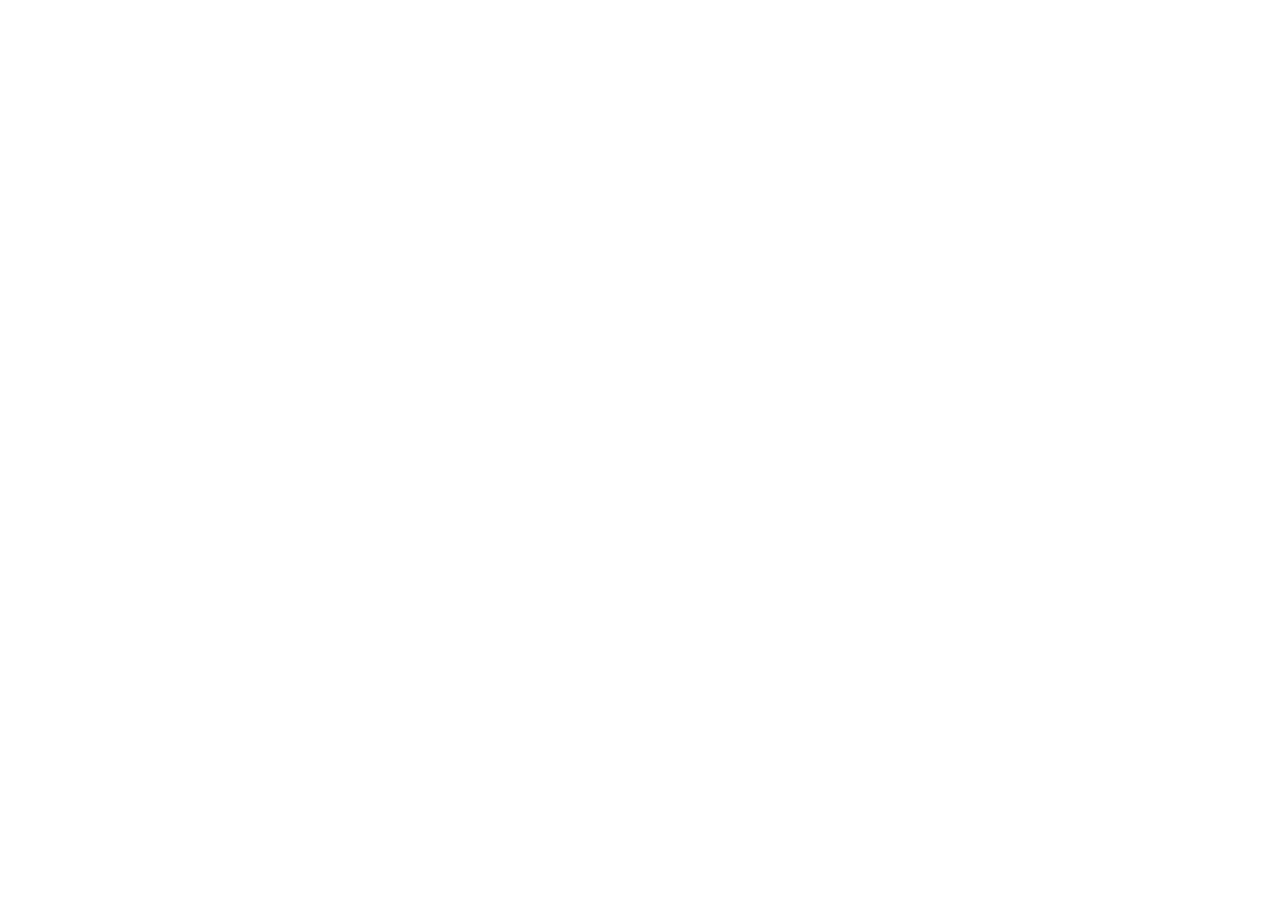
==== commit a1fe3c90: "LunaTrade V12 Users Demo PWA" ====
--- a/app/static/index.html
+++ b/app/static/index.html
@@ -3,7 +3,7 @@
 <head>
   <meta charset="UTF-8" />
   <meta name="viewport" content="width=device-width, initial-scale=1.0" />
-  <title>LunaTrade V11 — Clean PWA</title>
+  <title>LunaTrade V12 — Demo Users PWA</title>
   <meta name="theme-color" content="#070b13" />
   <meta name="apple-mobile-web-app-capable" content="yes" />
   <meta name="apple-mobile-web-app-status-bar-style" content="black-translucent" />
@@ -11,7 +11,7 @@
   <link rel="manifest" href="/manifest.webmanifest" />
   <link rel="apple-touch-icon" href="/static/icons/icon-192.png" />
   <link rel="icon" type="image/png" sizes="192x192" href="/static/icons/icon-192.png" />
-  <link rel="stylesheet" href="/static/styles.css?v=11" />
+  <link rel="stylesheet" href="/static/styles.css?v=12" />
 </head>
 <body>
   <div class="login-overlay" id="loginOverlay" hidden>
@@ -19,16 +19,58 @@
       <div class="login-moon">◔</div>
       <h1>LunaTrade</h1>
       <p>Acceso privado al panel de Testnet.</p>
+      <button class="install-login-btn" id="installLoginBtn" type="button">📲 Instalar LunaTrade</button>
       <form id="loginForm">
+        <label>Usuario
+          <input id="loginUsername" type="text" autocomplete="username" placeholder="admin o tu usuario LunaTrade" value="admin" required />
+        </label>
         <label>Contraseña
           <input id="loginPassword" type="password" autocomplete="current-password" placeholder="Tu contraseña LunaTrade" required />
         </label>
         <button class="primary-btn" type="submit">Entrar</button>
       </form>
-      <small id="loginMessage">Tus claves de Binance nunca se guardan en el teléfono.</small>
+      <small id="loginMessage">Usuarios demo reciben 100 USDT virtuales. No es dinero real.</small>
     </div>
   </div>
-  <div class="app-shell" id="appShell">
+  <div class="demo-shell" id="demoShell" hidden>
+    <header class="demo-topbar">
+      <div class="demo-brand"><div class="moon">◔</div><div><b>LunaTrade</b><small>DEMO</small></div></div>
+      <div class="demo-top-actions"><button class="top-install-btn" id="installDemoBtn" type="button">📲 Instalar</button><button class="top-logout-btn" id="demoLogoutBtn" type="button">Salir</button></div>
+    </header>
+    <main class="demo-main">
+      <section class="demo-welcome">
+        <span>Hola, <b id="demoName">Usuario</b></span>
+        <small>Cuenta demo · sin dinero real</small>
+      </section>
+      <section class="demo-balance-card">
+        <span>Tu capital demo</span>
+        <strong id="demoBalance">$100.00</strong>
+        <small id="demoPnl">+$0.00 de resultado</small>
+      </section>
+      <section class="demo-choice">
+        <h2>¿Qué quieres probar?</h2>
+        <div class="demo-choice-grid">
+          <button class="demo-mode-card active" id="demoTradingMode" data-demo-mode="trading"><span>↗</span><b>Trading</b><small>Bot demo con BTC/USDT</small></button>
+          <button class="demo-mode-card" id="demoArbitrageMode" data-demo-mode="arbitrage"><span>⇄</span><b>Arbitraje</b><small>Compara exchanges en modo demo</small></button>
+        </div>
+      </section>
+      <section class="demo-module" id="demoTradingPanel">
+        <div class="demo-module-head"><div><small>TRADING DEMO</small><h2>BTC / USDT</h2></div><span class="demo-status" id="demoBotStatus">PAUSADO</span></div>
+        <div class="demo-market"><span>Precio BTC</span><strong id="demoBtcPrice">—</strong></div>
+        <p>Prueba el flujo de LunaTrade con 100 USDT virtuales. No envía órdenes reales.</p>
+        <button class="primary-btn demo-primary" id="demoBotToggle">Iniciar demo</button>
+      </section>
+      <section class="demo-module" id="demoArbitragePanel" hidden>
+        <div class="demo-module-head"><div><small>ARBITRAJE DEMO</small><h2>Binance ↔ Bybit</h2></div><span class="demo-status">DEMO</span></div>
+        <div class="demo-arb-flow"><span>Binance</span><b>⇄</b><span>Bybit</span></div>
+        <p>LunaTrade compara precios y costes antes de considerar una oportunidad. En esta cuenta no mueve fondos reales.</p>
+        <div class="demo-empty-opportunity"><b>Sin oportunidad demo ahora</b><small>La app prioriza no operar cuando el margen no compensa costes.</small></div>
+      </section>
+      <section class="demo-account-card"><span>Tu usuario</span><b id="demoUsername">—</b><span>Código de referido</span><b id="demoReferral">—</b></section>
+    </main>
+  </div>
+
+  <div class="app-shell" id="appShell" hidden>
     <aside class="sidebar clean-sidebar">
       <div class="brand clean-brand">
         <div class="moon">◔</div>
@@ -47,8 +89,8 @@
       <header class="topbar clean-topbar">
         <div class="clean-title"><h1>LunaTrade</h1><span class="mode-pill">TESTNET</span></div>
         <div class="clean-online"><i></i><span>En línea</span></div>
-        <button class="system-hidden" id="installAppBtn" type="button">Instalar app</button>
-        <button class="system-hidden" id="logoutBtn" type="button">Salir</button>
+        <button class="top-install-btn" id="installAppBtn" type="button">📲 Instalar</button>
+        <button class="top-logout-btn" id="logoutBtn" type="button">Salir</button>
       </header>
 
       <section id="dashboard" class="section active-section">
@@ -215,29 +257,20 @@
       </section>
 
       <section id="partners" class="section">
-        <div class="section-title"><h2>LunaTrade Partners</h2><p>Programa de referidos preparado como DEMO. No procesa pagos reales todavía.</p></div>
-        <div class="partner-hero panel">
-          <div><span class="eyebrow">TU CÓDIGO DE REFERIDO</span><h2>JORGE-LT</h2><p>Comisión propuesta: 20% directo + 5% segundo nivel, únicamente sobre suscripciones de LunaTrade.</p></div>
-          <button class="primary-btn" id="copyReferral">Copiar código</button>
-        </div>
-        <div class="cards four partner-metrics">
-          <article class="metric-card"><span>Referidos directos</span><strong>0</strong><small>Nivel 1</small></article>
-          <article class="metric-card"><span>Segundo nivel</span><strong>0</strong><small>Nivel 2</small></article>
-          <article class="metric-card green"><span>Comisiones demo</span><strong>$0.00</strong><small>Sin pagos reales</small></article>
-          <article class="metric-card blue"><span>Disponible</span><strong>$0.00</strong><small>DEMO</small></article>
-        </div>
-        <article class="panel referral-rules">
-          <h2>Cómo funcionará</h2>
-          <div class="rule-grid">
-            <div><span>1</span><b>Compartes tu código</b><small>Tu familiar o amigo se registra.</small></div>
-            <div><span>2</span><b>Activa un plan</b><small>La comisión nace del pago del software, no del depósito.</small></div>
-            <div><span>3</span><b>20% directo</b><small>Sobre la suscripción del referido directo.</small></div>
-            <div><span>4</span><b>5% segundo nivel</b><small>Solo un segundo nivel; no hay cadena infinita.</small></div>
-          </div>
-          <div class="safety-note">LunaTrade no pagará comisiones por depositar capital, por perder dinero ni por forzar operaciones.</div>
-        </article>
-      </section>
-
+        <div class="section-title"><h2>Referidos y usuarios demo</h2><p>Crea accesos simples para tus invitados. Cada cuenta inicia con 100 USDT virtuales.</p></div>
+        <article class="panel referral-admin-create">
+          <div><span class="eyebrow">NUEVO USUARIO DEMO</span><h2>Generar acceso</h2><p>Escribe solo el nombre. LunaTrade crea un usuario memorable, una contraseña inicial y su código de referido.</p></div>
+          <div class="referral-create-form"><input id="newDemoName" type="text" maxlength="80" placeholder="Ej. Carlos" /><button class="primary-btn" id="createDemoUser">Crear usuario</button></div>
+          <div class="credential-result" id="credentialResult" hidden>
+            <small>ENTREGA ESTOS DATOS UNA SOLA VEZ</small><div><span>Usuario</span><b id="createdUsername">—</b></div><div><span>Contraseña</span><b id="createdPassword">—</b></div><div><span>Demo</span><b>$100.00</b></div><button class="secondary-btn" id="copyCredentials">Copiar acceso</button>
+          </div>
+        </article>
+        <article class="panel table-panel referral-user-table">
+          <div class="panel-head"><div><h2>Mis referidos</h2><p>Usuarios demo creados desde LunaTrade.</p></div><button class="secondary-btn" id="refreshDemoUsers">Actualizar</button></div>
+          <table><thead><tr><th>Nombre</th><th>Usuario</th><th>Referido</th><th>Demo</th><th>Modo</th><th>Último acceso</th><th></th></tr></thead><tbody id="demoUserRows"><tr><td colspan="7">Todavía no hay usuarios demo.</td></tr></tbody></table>
+        </article>
+        <div class="safety-note">Las cuentas creadas aquí son de demostración. Los $100 son virtuales y no representan depósitos, rendimientos ni dinero retirable.</div>
+      </section>
 
       <section id="manual" class="section">
         <div class="manual-hero panel">
@@ -378,6 +411,6 @@
 
   <div id="toast" class="toast"></div>
   <span id="reserve" hidden></span>
-  <script src="/static/app.js?v=11"></script>
+  <script src="/static/app.js?v=12"></script>
 </body>
 </html>
